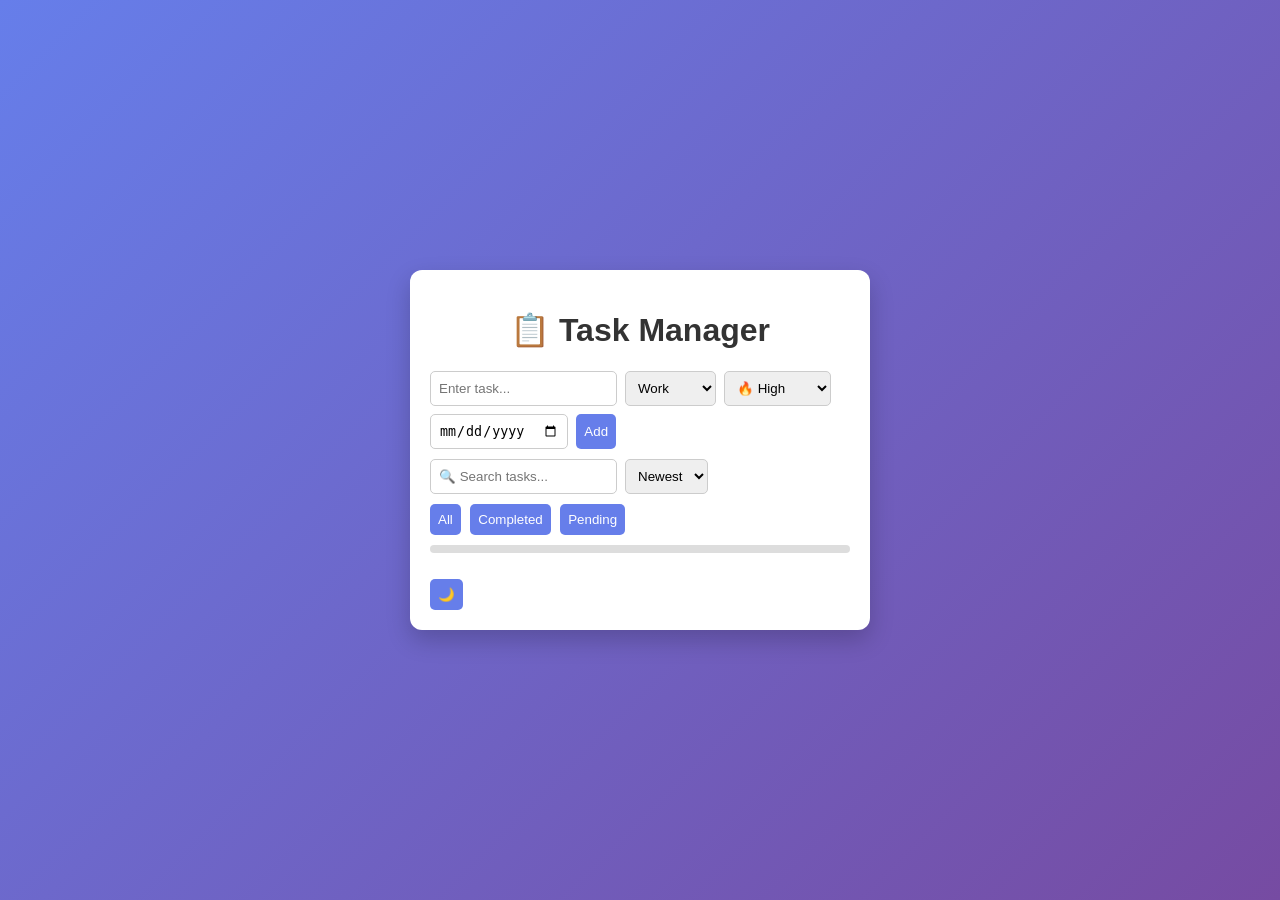
==== todo-app/index.html @ 7aeaeb9f "Add files via upload" ====
<!DOCTYPE html>
<html lang="en">
<head>
<meta charset="UTF-8">
<meta name="viewport" content="width=device-width, initial-scale=1.0">
<title>Task Manager Pro</title>
<link rel="stylesheet" href="style.css">
<link rel="manifest" href="manifest.json">
<link rel="icon" type="image/x-icon" href="icons\icon-192.png">
</head>
<body>

<div class="container">
    <h1>📋 Task Manager</h1>

    <!-- ADD TASK -->
    <div class="input-section">
        <input type="text" id="taskInput" placeholder="Enter task..." />

        <select id="category">
            <option>Work</option>
            <option>Personal</option>
            <option>Study</option>
        </select>

        <select id="priority">
            <option value="high">🔥 High</option>
            <option value="medium">⚡ Medium</option>
            <option value="low">🟢 Low</option>
        </select>

        <input type="date" id="dueDate" />

        <button id="addBtn">Add</button>
    </div>

    <!-- SEARCH + SORT -->
    <div class="tools">
        <input type="text" id="searchInput" placeholder="🔍 Search tasks..." />

        <select id="sortSelect">
            <option value="newest">Newest</option>
            <option value="oldest">Oldest</option>
            <option value="priority">Priority</option>
        </select>
    </div>

    <!-- FILTER -->
    <div class="filters">
        <button data-filter="all">All</button>
        <button data-filter="completed">Completed</button>
        <button data-filter="pending">Pending</button>
    </div>

    <!-- PROGRESS -->
    <div class="progress-bar">
        <div id="progress"></div>
    </div>

    <!-- TASK LIST -->
    <ul id="taskList"></ul>

    <!-- DARK MODE -->
    <button id="darkToggle">🌙</button>
</div>

<script src="script.js"></script>
</body>
</html>
---- todo-app/style.css ----
* {
    box-sizing: border-box;
}

body {
    font-family: Arial, sans-serif;
    background: linear-gradient(135deg, #667eea, #764ba2);
    display: flex;
    justify-content: center;
    align-items: center;
    height: 100vh;
    margin: 0;
    color: #333;
}

.container {
    background: white;
    padding: 20px;
    border-radius: 12px;
    width: 460px;
    box-shadow: 0 10px 25px rgba(0,0,0,0.2);
}

h1 {
    text-align: center;
}

.input-section, .tools {
    display: flex;
    flex-wrap: wrap;
    gap: 8px;
    margin-bottom: 10px;
}

input, select, button {
    padding: 8px;
    border-radius: 5px;
    border: 1px solid #ccc;
}

button {
    background: #667eea;
    color: white;
    cursor: pointer;
    border: none;
}

button:hover {
    background: #5a67d8;
}

.filters {
    margin: 10px 0;
}

.filters button {
    margin-right: 5px;
}

ul {
    list-style: none;
    padding: 0;
}

li {
    background: #f4f4f4;
    margin-top: 10px;
    padding: 10px;
    border-radius: 6px;
    display: flex;
    flex-direction: column;
    cursor: grab;
}

li.dragging {
    opacity: 0.5;
}

.completed {
    text-decoration: line-through;
    color: gray;
}

.high { border-left: 5px solid red; }
.medium { border-left: 5px solid orange; }
.low { border-left: 5px solid green; }

.progress-bar {
    background: #ddd;
    height: 8px;
    border-radius: 5px;
    margin: 10px 0;
}

#progress {
    height: 100%;
    width: 0%;
    background: green;
    border-radius: 5px;
}

#darkToggle {
    margin-top: 10px;
}

/* DARK MODE */
.dark {
    background: #222;
    color: white;
}

.dark .container {
    background: #333;
}

.dark li {
    background: #444;
}
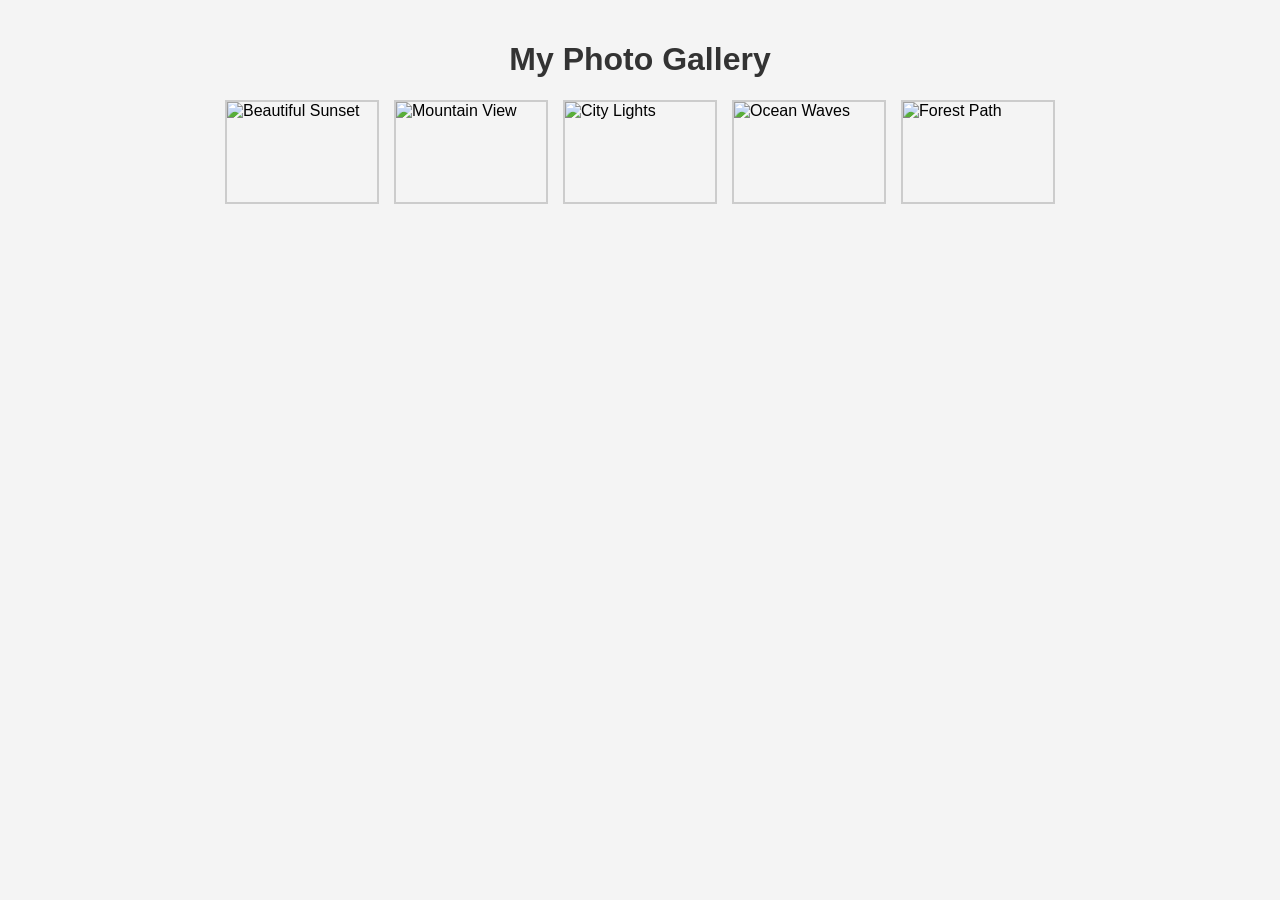
==== commit ff2caeb9: "Add files via upload" ====
--- a/todo-app/index.html
+++ b/todo-app/index.html
@@ -1,69 +1,245 @@
 <!DOCTYPE html>
 <html lang="en">
 <head>
-<meta charset="UTF-8">
-<meta name="viewport" content="width=device-width, initial-scale=1.0">
-<title>Task Manager Pro</title>
-<link rel="stylesheet" href="style.css">
-<link rel="manifest" href="manifest.json">
-<link rel="icon" type="image/x-icon" href="icons\icon-192.png">
+  <meta charset="UTF-8">
+  <title>Photo Gallery</title>
+  <style>
+    body { font-family: Arial, sans-serif; background: #f4f4f4; margin: 0; padding: 20px; }
+    h1 { text-align: center; color: #333; }
+    .gallery { display: flex; flex-wrap: wrap; justify-content: center; gap: 15px; }
+    .gallery img { width: 150px; height: 100px; object-fit: cover; border: 2px solid #ccc; cursor: pointer; transition: transform 0.2s; }
+    .gallery img:hover { transform: scale(1.1); border-color: #666; }
+    .lightbox { display: none; position: fixed; z-index: 999; top: 0; left: 0; width: 100%; height: 100%; background: rgba(0,0,0,0.8); justify-content: center; align-items: center; flex-direction: column; color: #fff; opacity: 0; transition: opacity 0.6s ease; }
+    .lightbox.show { display: flex; opacity: 1; }
+    .lightbox img { max-width: 90%; max-height: 70%; border: 4px solid #fff; opacity: 0; animation: fadeIn 0.8s forwards; }
+    .caption { margin-top: 10px; font-size: 18px; text-align: center; background: rgba(0,0,0,0.6); padding: 8px 15px; border-radius: 5px; max-width: 90%; opacity: 0; animation: fadeIn 1s forwards; }
+    .progress-bar { width: 90%; height: 6px; background: rgba(255,255,255,0.3); border-radius: 3px; overflow: hidden; margin-top: 10px; }
+    .progress { height: 100%; width: 0%; background: #4caf50; transition: width 3s linear; }
+    .controls { margin-top: 15px; display:flex; align-items:center; gap:8px; flex-wrap:wrap; justify-content:center; }
+    .controls button, .controls select { background: #fff; border: none; padding: 10px 14px; cursor: pointer; font-size: 14px; border-radius: 5px; transition: background 0.2s; }
+    .controls button:hover, .controls select:hover { background: #ddd; }
+    .controls .active { background: #4caf50; color: #fff; }
+    @keyframes fadeIn { from { opacity: 0; transform: scale(0.95); } to { opacity: 1; transform: scale(1); } }
+  </style>
 </head>
 <body>
-
-<div class="container">
-    <h1>📋 Task Manager</h1>
-
-    <!-- ADD TASK -->
-    <div class="input-section">
-        <input type="text" id="taskInput" placeholder="Enter task..." />
-
-        <select id="category">
-            <option>Work</option>
-            <option>Personal</option>
-            <option>Study</option>
-        </select>
-
-        <select id="priority">
-            <option value="high">🔥 High</option>
-            <option value="medium">⚡ Medium</option>
-            <option value="low">🟢 Low</option>
-        </select>
-
-        <input type="date" id="dueDate" />
-
-        <button id="addBtn">Add</button>
+  <h1>My Photo Gallery</h1>
+
+  <div class="gallery">
+    <img src="https://via.placeholder.com/600x400?text=Photo+1" alt="Beautiful Sunset">
+    <img src="https://via.placeholder.com/600x400?text=Photo+2" alt="Mountain View">
+    <img src="https://via.placeholder.com/600x400?text=Photo+3" alt="City Lights">
+    <img src="https://via.placeholder.com/600x400?text=Photo+4" alt="Ocean Waves">
+    <img src="https://via.placeholder.com/600x400?text=Photo+5" alt="Forest Path">
+  </div>
+
+  <div class="lightbox" id="lightbox" aria-hidden="true">
+    <img src="" alt="Expanded view" id="lightboxImg">
+    <div class="caption" id="caption"></div>
+    <div class="progress-bar" aria-hidden="true"><div class="progress" id="progress"></div></div>
+    <div class="controls">
+      <button id="prevBtn">Previous</button>
+      <button id="nextBtn">Next</button>
+      <button id="closeBtn">Close</button>
+      <button id="slideshowBtn">Start Slideshow</button>
+      <button id="shuffleBtn">Shuffle Off</button>
+      <label for="speedSelector" style="color:#333; background:transparent; padding:0 6px;">Speed</label>
+      <select id="speedSelector">
+        <option value="2000">2s</option>
+        <option value="3000" selected>3s</option>
+        <option value="5000">5s</option>
+      </select>
     </div>
-
-    <!-- SEARCH + SORT -->
-    <div class="tools">
-        <input type="text" id="searchInput" placeholder="🔍 Search tasks..." />
-
-        <select id="sortSelect">
-            <option value="newest">Newest</option>
-            <option value="oldest">Oldest</option>
-            <option value="priority">Priority</option>
-        </select>
-    </div>
-
-    <!-- FILTER -->
-    <div class="filters">
-        <button data-filter="all">All</button>
-        <button data-filter="completed">Completed</button>
-        <button data-filter="pending">Pending</button>
-    </div>
-
-    <!-- PROGRESS -->
-    <div class="progress-bar">
-        <div id="progress"></div>
-    </div>
-
-    <!-- TASK LIST -->
-    <ul id="taskList"></ul>
-
-    <!-- DARK MODE -->
-    <button id="darkToggle">🌙</button>
-</div>
-
-<script src="script.js"></script>
+  </div>
+
+  <script>
+    const galleryImages = Array.from(document.querySelectorAll('.gallery img'));
+    const lightbox = document.getElementById('lightbox');
+    const lightboxImg = document.getElementById('lightboxImg');
+    const caption = document.getElementById('caption');
+    const progress = document.getElementById('progress');
+    const prevBtn = document.getElementById('prevBtn');
+    const nextBtn = document.getElementById('nextBtn');
+    const closeBtn = document.getElementById('closeBtn');
+    const slideshowBtn = document.getElementById('slideshowBtn');
+    const shuffleBtn = document.getElementById('shuffleBtn');
+    const speedSelector = document.getElementById('speedSelector');
+
+    let currentIndex = 0;
+    let slideshowInterval = null;
+    let slideshowSpeed = parseInt(speedSelector.value);
+    let shuffleMode = false;
+    let historyStack = []; // for previous navigation in shuffle mode
+
+    // Utility: pick random index not equal to current (if possible)
+    function randomIndex(exclude) {
+      if (galleryImages.length <= 1) return 0;
+      let idx;
+      do { idx = Math.floor(Math.random() * galleryImages.length); } while (idx === exclude);
+      return idx;
+    }
+
+    function showImage(index, pushHistory = true) {
+      // Update lightbox visibility and content
+      lightbox.classList.add('show');
+      lightbox.setAttribute('aria-hidden', 'false');
+      lightboxImg.style.animation = 'none';
+      caption.style.animation = 'none';
+      void lightboxImg.offsetWidth; // reflow to restart animations
+      void caption.offsetWidth;
+      lightboxImg.src = galleryImages[index].src;
+      caption.textContent = galleryImages[index].alt || '';
+      lightboxImg.style.animation = 'fadeIn 0.8s forwards';
+      caption.style.animation = 'fadeIn 1s forwards';
+      currentIndex = index;
+
+      // Manage history for previous navigation
+      if (pushHistory) {
+        // Avoid pushing duplicate consecutive entries
+        if (historyStack.length === 0 || historyStack[historyStack.length - 1] !== index) {
+          historyStack.push(index);
+        }
+      }
+
+      resetProgress();
+    }
+
+    // Thumbnail click opens lightbox and resets history
+    galleryImages.forEach((img, idx) => {
+      img.addEventListener('click', () => {
+        historyStack = [];
+        showImage(idx, true);
+      });
+    });
+
+    // Previous: if history has more than one entry, pop current and show last; otherwise go sequentially
+    prevBtn.addEventListener('click', () => {
+      if (historyStack.length > 1) {
+        historyStack.pop(); // remove current
+        const prevIndex = historyStack[historyStack.length - 1];
+        showImage(prevIndex, false); // don't push into history again
+      } else {
+        // fallback to sequential previous
+        currentIndex = (currentIndex - 1 + galleryImages.length) % galleryImages.length;
+        showImage(currentIndex);
+      }
+    });
+
+    // Next: respects shuffle mode
+    nextBtn.addEventListener('click', () => {
+      if (shuffleMode) {
+        const nextIdx = randomIndex(currentIndex);
+        showImage(nextIdx);
+      } else {
+        currentIndex = (currentIndex + 1) % galleryImages.length;
+        showImage(currentIndex);
+      }
+    });
+
+    // Close with fade-out
+    function closeLightbox() {
+      lightbox.style.opacity = '0';
+      lightbox.setAttribute('aria-hidden', 'true');
+      setTimeout(() => {
+        lightbox.classList.remove('show');
+        lightbox.style.opacity = '';
+        stopSlideshow();
+      }, 600);
+    }
+    closeBtn.addEventListener('click', closeLightbox);
+
+    // Click outside to close
+    lightbox.addEventListener('click', (e) => {
+      if (e.target === lightbox) closeLightbox();
+    });
+
+    // Keyboard navigation
+    document.addEventListener('keydown', (event) => {
+      if (!lightbox.classList.contains('show')) return;
+      if (event.key === 'ArrowLeft') prevBtn.click();
+      else if (event.key === 'ArrowRight') nextBtn.click();
+      else if (event.key === 'Escape') closeLightbox();
+    });
+
+    // Progress bar handling
+    function resetProgress() {
+      if (!slideshowInterval) {
+        progress.style.transition = 'none';
+        progress.style.width = '0%';
+        return;
+      }
+      progress.style.transition = 'none';
+      progress.style.width = '0%';
+      void progress.offsetWidth; // reflow
+      progress.style.transition = `width ${slideshowSpeed}ms linear`;
+      progress.style.width = '100%';
+    }
+
+    // Slideshow controls
+    function startSlideshow() {
+      slideshowBtn.textContent = 'Stop Slideshow';
+      resetProgress();
+      slideshowInterval = setInterval(() => {
+        if (shuffleMode) {
+          const nextIdx = randomIndex(currentIndex);
+          showImage(nextIdx);
+        } else {
+          currentIndex = (currentIndex + 1) % galleryImages.length;
+          showImage(currentIndex);
+        }
+      }, slideshowSpeed);
+    }
+
+    function stopSlideshow() {
+      slideshowBtn.textContent = 'Start Slideshow';
+      clearInterval(slideshowInterval);
+      slideshowInterval = null;
+      progress.style.transition = 'none';
+      progress.style.width = '0%';
+    }
+
+    slideshowBtn.addEventListener('click', () => {
+      if (slideshowInterval) stopSlideshow();
+      else startSlideshow();
+    });
+
+    // Shuffle toggle
+    function updateShuffleUI() {
+      if (shuffleMode) {
+        shuffleBtn.textContent = 'Shuffle On';
+        shuffleBtn.classList.add('active');
+      } else {
+        shuffleBtn.textContent = 'Shuffle Off';
+        shuffleBtn.classList.remove('active');
+      }
+    }
+
+    shuffleBtn.addEventListener('click', () => {
+      shuffleMode = !shuffleMode;
+      // clear history when turning shuffle on to avoid confusing prev behavior
+      if (shuffleMode) historyStack = [currentIndex];
+      updateShuffleUI();
+    });
+
+    // Speed selector
+    speedSelector.addEventListener('change', () => {
+      slideshowSpeed = parseInt(speedSelector.value);
+      // update progress transition and restart slideshow if running
+      if (slideshowInterval) {
+        stopSlideshow();
+        startSlideshow();
+      }
+    });
+
+    // Ensure progress resets when user manually navigates while slideshow is running
+    [prevBtn, nextBtn].forEach(btn => {
+      btn.addEventListener('click', () => {
+        if (slideshowInterval) resetProgress();
+      });
+    });
+
+    // Accessibility: open first image by default? No — wait for user action.
+    updateShuffleUI();
+  </script>
 </body>
-</html>+</html>
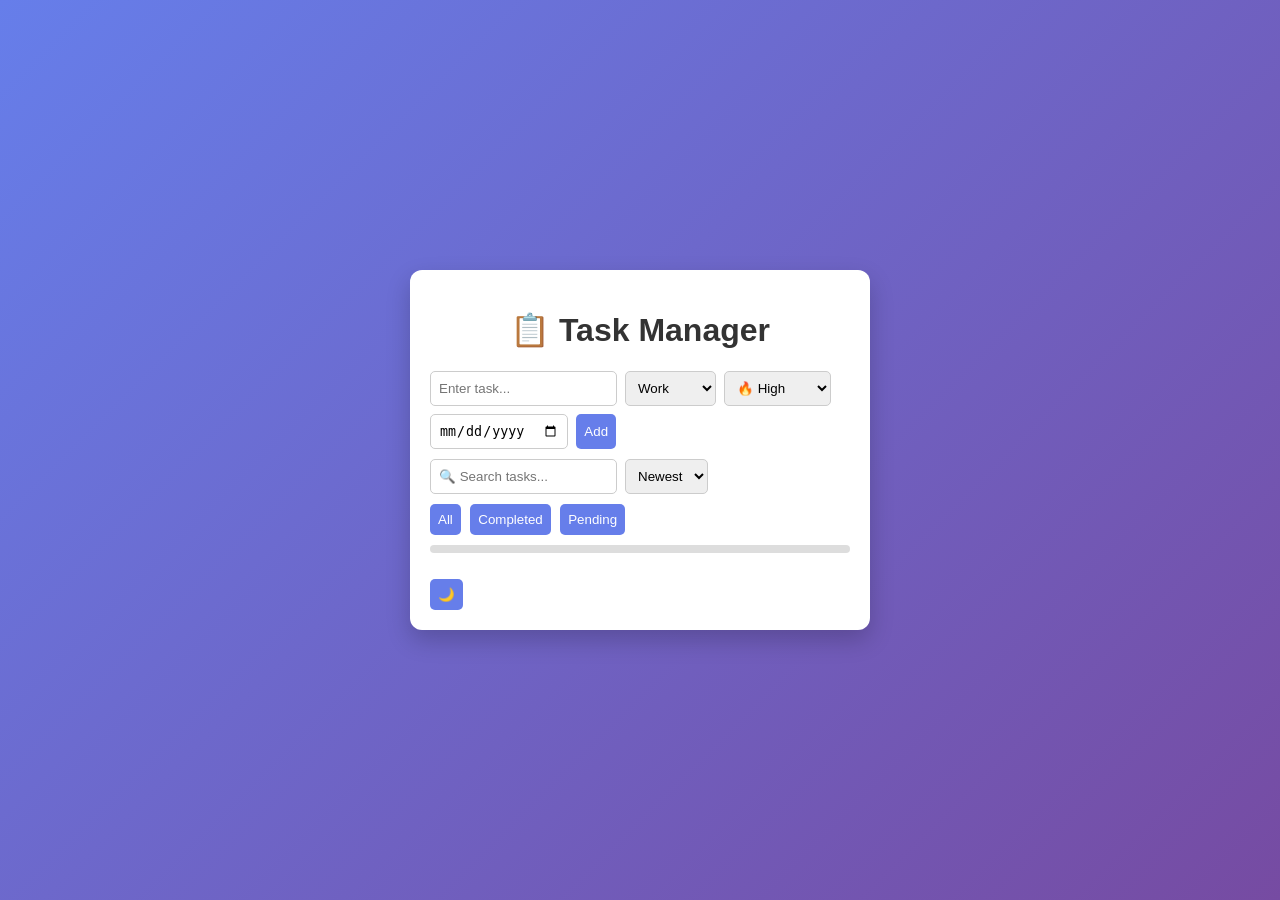
==== commit b4fd9e9a: "Update index.html" ====
--- a/todo-app/index.html
+++ b/todo-app/index.html
@@ -1,245 +1,69 @@
 <!DOCTYPE html>
 <html lang="en">
 <head>
-  <meta charset="UTF-8">
-  <title>Photo Gallery</title>
-  <style>
-    body { font-family: Arial, sans-serif; background: #f4f4f4; margin: 0; padding: 20px; }
-    h1 { text-align: center; color: #333; }
-    .gallery { display: flex; flex-wrap: wrap; justify-content: center; gap: 15px; }
-    .gallery img { width: 150px; height: 100px; object-fit: cover; border: 2px solid #ccc; cursor: pointer; transition: transform 0.2s; }
-    .gallery img:hover { transform: scale(1.1); border-color: #666; }
-    .lightbox { display: none; position: fixed; z-index: 999; top: 0; left: 0; width: 100%; height: 100%; background: rgba(0,0,0,0.8); justify-content: center; align-items: center; flex-direction: column; color: #fff; opacity: 0; transition: opacity 0.6s ease; }
-    .lightbox.show { display: flex; opacity: 1; }
-    .lightbox img { max-width: 90%; max-height: 70%; border: 4px solid #fff; opacity: 0; animation: fadeIn 0.8s forwards; }
-    .caption { margin-top: 10px; font-size: 18px; text-align: center; background: rgba(0,0,0,0.6); padding: 8px 15px; border-radius: 5px; max-width: 90%; opacity: 0; animation: fadeIn 1s forwards; }
-    .progress-bar { width: 90%; height: 6px; background: rgba(255,255,255,0.3); border-radius: 3px; overflow: hidden; margin-top: 10px; }
-    .progress { height: 100%; width: 0%; background: #4caf50; transition: width 3s linear; }
-    .controls { margin-top: 15px; display:flex; align-items:center; gap:8px; flex-wrap:wrap; justify-content:center; }
-    .controls button, .controls select { background: #fff; border: none; padding: 10px 14px; cursor: pointer; font-size: 14px; border-radius: 5px; transition: background 0.2s; }
-    .controls button:hover, .controls select:hover { background: #ddd; }
-    .controls .active { background: #4caf50; color: #fff; }
-    @keyframes fadeIn { from { opacity: 0; transform: scale(0.95); } to { opacity: 1; transform: scale(1); } }
-  </style>
+<meta charset="UTF-8">
+<meta name="viewport" content="width=device-width, initial-scale=1.0">
+<title>Task Manager Pro</title>
+<link rel="stylesheet" href="style.css">
+<link rel="manifest" href="manifest.json">
+<link rel="icon" type="image/x-icon" href="icons\icon-192.png">
 </head>
 <body>
-  <h1>My Photo Gallery</h1>
 
-  <div class="gallery">
-    <img src="https://via.placeholder.com/600x400?text=Photo+1" alt="Beautiful Sunset">
-    <img src="https://via.placeholder.com/600x400?text=Photo+2" alt="Mountain View">
-    <img src="https://via.placeholder.com/600x400?text=Photo+3" alt="City Lights">
-    <img src="https://via.placeholder.com/600x400?text=Photo+4" alt="Ocean Waves">
-    <img src="https://via.placeholder.com/600x400?text=Photo+5" alt="Forest Path">
-  </div>
+<div class="container">
+    <h1>📋 Task Manager</h1>
 
-  <div class="lightbox" id="lightbox" aria-hidden="true">
-    <img src="" alt="Expanded view" id="lightboxImg">
-    <div class="caption" id="caption"></div>
-    <div class="progress-bar" aria-hidden="true"><div class="progress" id="progress"></div></div>
-    <div class="controls">
-      <button id="prevBtn">Previous</button>
-      <button id="nextBtn">Next</button>
-      <button id="closeBtn">Close</button>
-      <button id="slideshowBtn">Start Slideshow</button>
-      <button id="shuffleBtn">Shuffle Off</button>
-      <label for="speedSelector" style="color:#333; background:transparent; padding:0 6px;">Speed</label>
-      <select id="speedSelector">
-        <option value="2000">2s</option>
-        <option value="3000" selected>3s</option>
-        <option value="5000">5s</option>
-      </select>
+    <!-- ADD TASK -->
+    <div class="input-section">
+        <input type="text" id="taskInput" placeholder="Enter task..." />
+
+        <select id="category">
+            <option>Work</option>
+            <option>Personal</option>
+            <option>Study</option>
+        </select>
+
+        <select id="priority">
+            <option value="high">🔥 High</option>
+            <option value="medium">⚡ Medium</option>
+            <option value="low">🟢 Low</option>
+        </select>
+
+        <input type="date" id="dueDate" />
+
+        <button id="addBtn">Add</button>
     </div>
-  </div>
 
-  <script>
-    const galleryImages = Array.from(document.querySelectorAll('.gallery img'));
-    const lightbox = document.getElementById('lightbox');
-    const lightboxImg = document.getElementById('lightboxImg');
-    const caption = document.getElementById('caption');
-    const progress = document.getElementById('progress');
-    const prevBtn = document.getElementById('prevBtn');
-    const nextBtn = document.getElementById('nextBtn');
-    const closeBtn = document.getElementById('closeBtn');
-    const slideshowBtn = document.getElementById('slideshowBtn');
-    const shuffleBtn = document.getElementById('shuffleBtn');
-    const speedSelector = document.getElementById('speedSelector');
+    <!-- SEARCH + SORT -->
+    <div class="tools">
+        <input type="text" id="searchInput" placeholder="🔍 Search tasks..." />
 
-    let currentIndex = 0;
-    let slideshowInterval = null;
-    let slideshowSpeed = parseInt(speedSelector.value);
-    let shuffleMode = false;
-    let historyStack = []; // for previous navigation in shuffle mode
+        <select id="sortSelect">
+            <option value="newest">Newest</option>
+            <option value="oldest">Oldest</option>
+            <option value="priority">Priority</option>
+        </select>
+    </div>
 
-    // Utility: pick random index not equal to current (if possible)
-    function randomIndex(exclude) {
-      if (galleryImages.length <= 1) return 0;
-      let idx;
-      do { idx = Math.floor(Math.random() * galleryImages.length); } while (idx === exclude);
-      return idx;
-    }
+    <!-- FILTER -->
+    <div class="filters">
+        <button data-filter="all">All</button>
+        <button data-filter="completed">Completed</button>
+        <button data-filter="pending">Pending</button>
+    </div>
 
-    function showImage(index, pushHistory = true) {
-      // Update lightbox visibility and content
-      lightbox.classList.add('show');
-      lightbox.setAttribute('aria-hidden', 'false');
-      lightboxImg.style.animation = 'none';
-      caption.style.animation = 'none';
-      void lightboxImg.offsetWidth; // reflow to restart animations
-      void caption.offsetWidth;
-      lightboxImg.src = galleryImages[index].src;
-      caption.textContent = galleryImages[index].alt || '';
-      lightboxImg.style.animation = 'fadeIn 0.8s forwards';
-      caption.style.animation = 'fadeIn 1s forwards';
-      currentIndex = index;
+    <!-- PROGRESS -->
+    <div class="progress-bar">
+        <div id="progress"></div>
+    </div>
 
-      // Manage history for previous navigation
-      if (pushHistory) {
-        // Avoid pushing duplicate consecutive entries
-        if (historyStack.length === 0 || historyStack[historyStack.length - 1] !== index) {
-          historyStack.push(index);
-        }
-      }
+    <!-- TASK LIST -->
+    <ul id="taskList"></ul>
 
-      resetProgress();
-    }
+    <!-- DARK MODE -->
+    <button id="darkToggle">🌙</button>
+</div>
 
-    // Thumbnail click opens lightbox and resets history
-    galleryImages.forEach((img, idx) => {
-      img.addEventListener('click', () => {
-        historyStack = [];
-        showImage(idx, true);
-      });
-    });
-
-    // Previous: if history has more than one entry, pop current and show last; otherwise go sequentially
-    prevBtn.addEventListener('click', () => {
-      if (historyStack.length > 1) {
-        historyStack.pop(); // remove current
-        const prevIndex = historyStack[historyStack.length - 1];
-        showImage(prevIndex, false); // don't push into history again
-      } else {
-        // fallback to sequential previous
-        currentIndex = (currentIndex - 1 + galleryImages.length) % galleryImages.length;
-        showImage(currentIndex);
-      }
-    });
-
-    // Next: respects shuffle mode
-    nextBtn.addEventListener('click', () => {
-      if (shuffleMode) {
-        const nextIdx = randomIndex(currentIndex);
-        showImage(nextIdx);
-      } else {
-        currentIndex = (currentIndex + 1) % galleryImages.length;
-        showImage(currentIndex);
-      }
-    });
-
-    // Close with fade-out
-    function closeLightbox() {
-      lightbox.style.opacity = '0';
-      lightbox.setAttribute('aria-hidden', 'true');
-      setTimeout(() => {
-        lightbox.classList.remove('show');
-        lightbox.style.opacity = '';
-        stopSlideshow();
-      }, 600);
-    }
-    closeBtn.addEventListener('click', closeLightbox);
-
-    // Click outside to close
-    lightbox.addEventListener('click', (e) => {
-      if (e.target === lightbox) closeLightbox();
-    });
-
-    // Keyboard navigation
-    document.addEventListener('keydown', (event) => {
-      if (!lightbox.classList.contains('show')) return;
-      if (event.key === 'ArrowLeft') prevBtn.click();
-      else if (event.key === 'ArrowRight') nextBtn.click();
-      else if (event.key === 'Escape') closeLightbox();
-    });
-
-    // Progress bar handling
-    function resetProgress() {
-      if (!slideshowInterval) {
-        progress.style.transition = 'none';
-        progress.style.width = '0%';
-        return;
-      }
-      progress.style.transition = 'none';
-      progress.style.width = '0%';
-      void progress.offsetWidth; // reflow
-      progress.style.transition = `width ${slideshowSpeed}ms linear`;
-      progress.style.width = '100%';
-    }
-
-    // Slideshow controls
-    function startSlideshow() {
-      slideshowBtn.textContent = 'Stop Slideshow';
-      resetProgress();
-      slideshowInterval = setInterval(() => {
-        if (shuffleMode) {
-          const nextIdx = randomIndex(currentIndex);
-          showImage(nextIdx);
-        } else {
-          currentIndex = (currentIndex + 1) % galleryImages.length;
-          showImage(currentIndex);
-        }
-      }, slideshowSpeed);
-    }
-
-    function stopSlideshow() {
-      slideshowBtn.textContent = 'Start Slideshow';
-      clearInterval(slideshowInterval);
-      slideshowInterval = null;
-      progress.style.transition = 'none';
-      progress.style.width = '0%';
-    }
-
-    slideshowBtn.addEventListener('click', () => {
-      if (slideshowInterval) stopSlideshow();
-      else startSlideshow();
-    });
-
-    // Shuffle toggle
-    function updateShuffleUI() {
-      if (shuffleMode) {
-        shuffleBtn.textContent = 'Shuffle On';
-        shuffleBtn.classList.add('active');
-      } else {
-        shuffleBtn.textContent = 'Shuffle Off';
-        shuffleBtn.classList.remove('active');
-      }
-    }
-
-    shuffleBtn.addEventListener('click', () => {
-      shuffleMode = !shuffleMode;
-      // clear history when turning shuffle on to avoid confusing prev behavior
-      if (shuffleMode) historyStack = [currentIndex];
-      updateShuffleUI();
-    });
-
-    // Speed selector
-    speedSelector.addEventListener('change', () => {
-      slideshowSpeed = parseInt(speedSelector.value);
-      // update progress transition and restart slideshow if running
-      if (slideshowInterval) {
-        stopSlideshow();
-        startSlideshow();
-      }
-    });
-
-    // Ensure progress resets when user manually navigates while slideshow is running
-    [prevBtn, nextBtn].forEach(btn => {
-      btn.addEventListener('click', () => {
-        if (slideshowInterval) resetProgress();
-      });
-    });
-
-    // Accessibility: open first image by default? No — wait for user action.
-    updateShuffleUI();
-  </script>
+<script src="script.js"></script>
 </body>
 </html>
--- a/todo-app/style.css
+++ b/todo-app/style.css
@@ -0,0 +1,118 @@
+* {
+    box-sizing: border-box;
+}
+
+body {
+    font-family: Arial, sans-serif;
+    background: linear-gradient(135deg, #667eea, #764ba2);
+    display: flex;
+    justify-content: center;
+    align-items: center;
+    height: 100vh;
+    margin: 0;
+    color: #333;
+}
+
+.container {
+    background: white;
+    padding: 20px;
+    border-radius: 12px;
+    width: 460px;
+    box-shadow: 0 10px 25px rgba(0,0,0,0.2);
+}
+
+h1 {
+    text-align: center;
+}
+
+.input-section, .tools {
+    display: flex;
+    flex-wrap: wrap;
+    gap: 8px;
+    margin-bottom: 10px;
+}
+
+input, select, button {
+    padding: 8px;
+    border-radius: 5px;
+    border: 1px solid #ccc;
+}
+
+button {
+    background: #667eea;
+    color: white;
+    cursor: pointer;
+    border: none;
+}
+
+button:hover {
+    background: #5a67d8;
+}
+
+.filters {
+    margin: 10px 0;
+}
+
+.filters button {
+    margin-right: 5px;
+}
+
+ul {
+    list-style: none;
+    padding: 0;
+}
+
+li {
+    background: #f4f4f4;
+    margin-top: 10px;
+    padding: 10px;
+    border-radius: 6px;
+    display: flex;
+    flex-direction: column;
+    cursor: grab;
+}
+
+li.dragging {
+    opacity: 0.5;
+}
+
+.completed {
+    text-decoration: line-through;
+    color: gray;
+}
+
+.high { border-left: 5px solid red; }
+.medium { border-left: 5px solid orange; }
+.low { border-left: 5px solid green; }
+
+.progress-bar {
+    background: #ddd;
+    height: 8px;
+    border-radius: 5px;
+    margin: 10px 0;
+}
+
+#progress {
+    height: 100%;
+    width: 0%;
+    background: green;
+    border-radius: 5px;
+}
+
+#darkToggle {
+    margin-top: 10px;
+}
+
+/* DARK MODE */
+.dark {
+    background: #222;
+    color: white;
+}
+
+.dark .container {
+    background: #333;
+}
+
+.dark li {
+    background: #444;
+}
